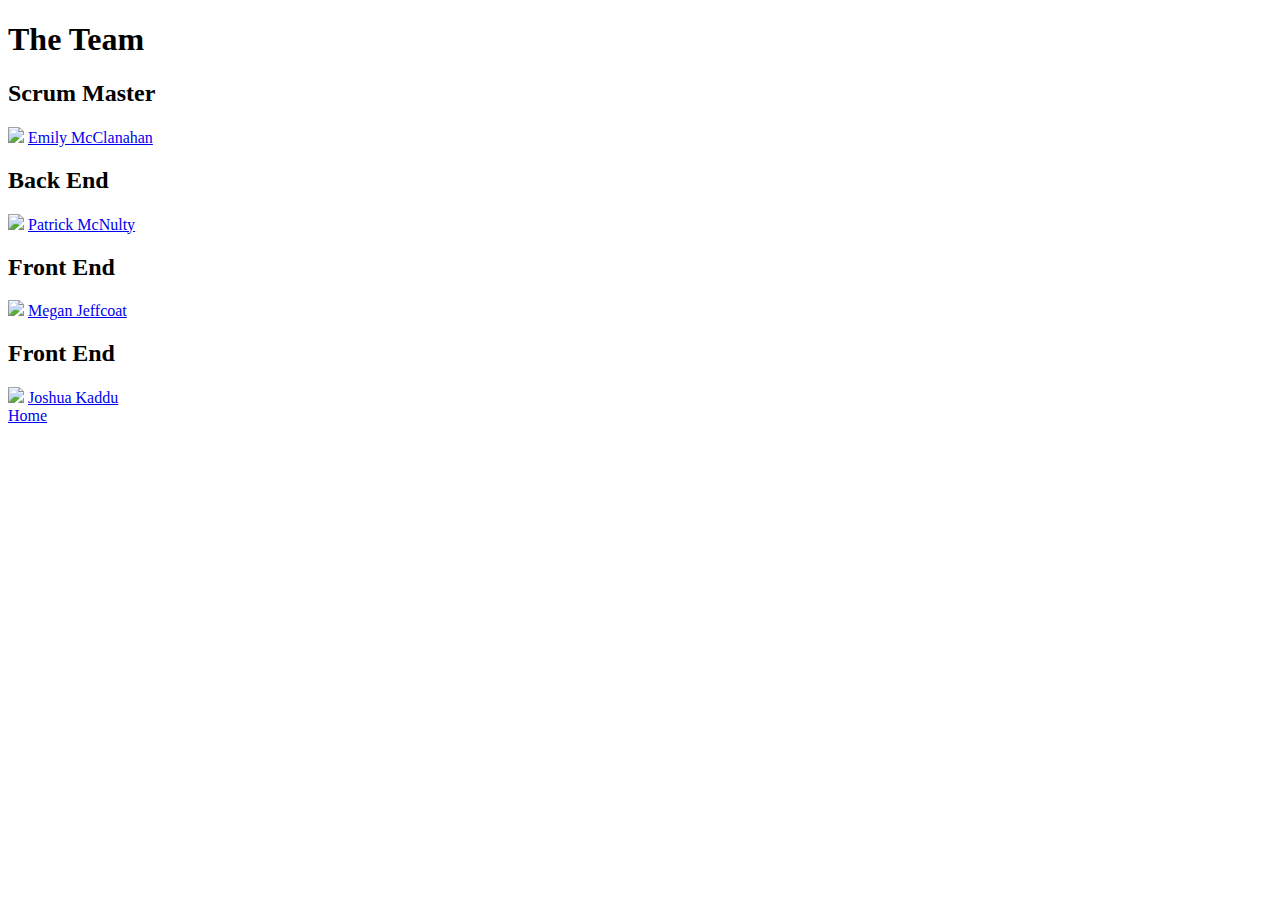
==== about.html @ 5f43421e "cleaned up css" ====
<!DOCTYPE html>

<html>
  <head>
    <title>OER for Teachers, The Team</title>
    <meta name="viewport" content="width=device-width, initial-scale=1.0" />
    <link rel="stylesheet" href="/CSS/index.css" />
  </head>
  <body>
    <div class="container2">
      <h1>The Team</h1>
      <section class="cont">
        <div class="team">
          <h2>Scrum Master</h2>
          <img
            src="http://www.personalbrandingblog.com/wp-content/uploads/2017/08/blank-profile-picture-973460_640-300x300.png"
          />
          <a href="#">Emily McClanahan</a>
        </div>
        <div class="team">
          <h2>Back End</h2>
          <img
            src="http://www.personalbrandingblog.com/wp-content/uploads/2017/08/blank-profile-picture-973460_640-300x300.png"
          />
          <a href="#">Patrick McNulty</a>
        </div>
        <div class="team">
          <h2>Front End</h2>
          <img
            src="http://www.personalbrandingblog.com/wp-content/uploads/2017/08/blank-profile-picture-973460_640-300x300.png"
          />
          <a href="#">Megan Jeffcoat</a>
        </div>
        <div class="team">
          <h2>Front End</h2>
          <img
            src="http://www.personalbrandingblog.com/wp-content/uploads/2017/08/blank-profile-picture-973460_640-300x300.png"
          />
          <a href="#">Joshua Kaddu</a>
        </div>
      </section>
      <footer>
        <nav>
          <a href="index.html">Home</a>
        </nav>
      </footer>
    </div>
  </body>
</html>
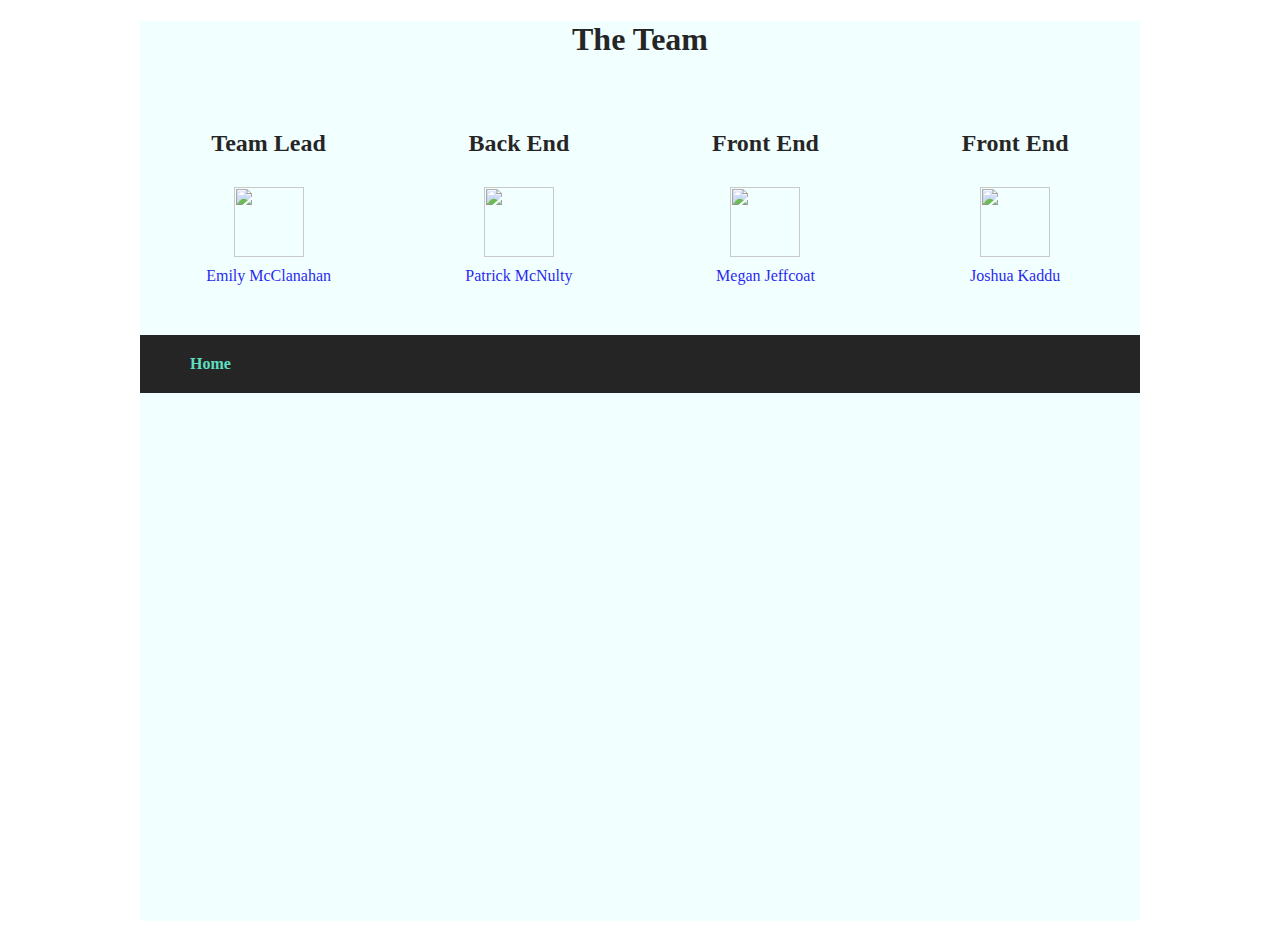
==== commit 6b17be95: "working on about page mobile format" ====
--- a/about.html
+++ b/about.html
@@ -4,14 +4,14 @@
   <head>
     <title>OER for Teachers, The Team</title>
     <meta name="viewport" content="width=device-width, initial-scale=1.0" />
-    <link rel="stylesheet" href="/CSS/index.css" />
+    <link rel="stylesheet" href="/index.css" />
   </head>
   <body>
-    <div class="container2">
+    <div class="contain">
       <h1>The Team</h1>
       <section class="cont">
         <div class="team">
-          <h2>Scrum Master</h2>
+          <h2>Team Lead</h2>
           <img
             src="http://www.personalbrandingblog.com/wp-content/uploads/2017/08/blank-profile-picture-973460_640-300x300.png"
           />
--- a/index.css
+++ b/index.css
@@ -0,0 +1,226 @@
+/* Styles */
+* {
+  box-sizing: border-box;
+}
+body {
+  height: 100%;
+  background: url(https://martijnscheijbeler.com/wp-content/uploads/2018/01/books.jpg);
+}
+/* Landing page */
+.container {
+  width: 1000px;
+  margin: 0 auto;
+  margin-top: 30px;
+  background: #f0ffff;
+  opacity: 0.85;
+}
+header {
+  width: 1000px;
+  height: 75px;
+  background: #f0ffff;
+  border-bottom: 1px solid black;
+  position: fixed;
+  top: 0;
+  z-index: 2;
+}
+.menu-button {
+  opacity: 0.99;
+  height: 70px;
+  margin-left: 0;
+  position: absolute;
+  cursor: pointer;
+}
+.menu {
+  background: black;
+  display: none;
+  position: fixed;
+  top: 75px;
+  width: 350px;
+  border: 1px solid black;
+  border-left: none;
+  border-bottom: none;
+  z-index: 2;
+}
+.menu a {
+  display: flex;
+  justify-content: center;
+  color: #f0ffff;
+  text-decoration: none;
+  font-size: 32px;
+  padding: 30px 0;
+  text-align: center;
+}
+.menu--open {
+  display: block;
+}
+.container h1 {
+  padding-top: 30px;
+  text-align: center;
+  font-family: "Source Sans Pro";
+  font-size: 60px;
+  margin-bottom: 0;
+}
+.logo {
+  width: 65%;
+  margin-left: 180px;
+}
+.content {
+  display: flex;
+  flex-direction: column;
+  padding: 20px;
+}
+.content h2 {
+  padding: 10px;
+  font-size: 40px;
+  text-align: center;
+  margin: 10px;
+}
+.content p {
+  text-align: center;
+  color: red;
+  border: 1px solid black;
+  padding: 10px;
+  width: 100%;
+  margin: 0;
+}
+.login {
+  text-align: center;
+  padding: 10px;
+}
+.login a {
+  color: #43d9b8;
+  background: black;
+  text-decoration: none;
+  border-radius: 10px;
+  padding: 10px;
+  margin: 0 auto;
+}
+.login a:hover {
+  background: #43d9b8;
+  color: black;
+  border-radius: 10px;
+  border: 1px solid black;
+}
+.who {
+  background: white;
+}
+.who p {
+  background: white;
+  text-align: center;
+  padding: 10px;
+}
+footer {
+  background: black;
+  padding: 20px;
+  margin-top: 30px;
+  display: flex;
+}
+footer p {
+  text-align: center;
+  color: #f0ffff;
+}
+
+/* About page */
+.contain {
+  width: 1000px;
+  height: 100vh;
+  margin: 0 auto;
+  background: #f0ffff;
+  opacity: 0.85;
+}
+.contain h1 {
+  text-align: center;
+}
+.cont {
+  display: flex;
+}
+.team {
+  display: flex;
+  text-align: center;
+  flex-direction: column;
+  margin: 20px auto;
+}
+.team h2 {
+  padding: 10px;
+}
+.team img {
+  margin: 0 auto;
+  width: 70px;
+  height: 70px;
+}
+.team a {
+  margin-top: 10px;
+  text-decoration: none;
+}
+.contain footer nav a {
+  padding: 10px;
+  margin: 0 20px;
+  font-weight: bold;
+  color: #43d9b8;
+  text-decoration: none;
+}
+
+/* media query */
+@media (max-width: 748px) {
+  /* Landing Page */
+  .container {
+    width: 100%;
+    height: 100vh;
+    margin: 0 auto;
+  }
+  header {
+    width: 96%;
+    color: black;
+  }
+  header nav {
+    color: #43d9b8;
+    text-decoration: none;
+    position: fixed;
+    top: 0;
+    width: 100%;
+  }
+  .logo {
+    margin-left: 70px;
+  }
+  .content {
+    padding: 10px;
+  }
+  .content p {
+    padding: 10px;
+  }
+  .login {
+    margin: 10px;
+  }
+  .content a {
+    border: 1px solid black;
+  }
+  footer {
+    display: flex;
+    justify-content: space-around;
+    padding: 10px;
+    margin-top: 30px;
+  }
+
+  /* About page */
+  .cont {
+    display: flex;
+    align-items: center;
+  }
+  .contain {
+    width: 100%;
+    margin: 0 auto;
+  }
+  .contain h1 {
+    padding-top: 20px;
+  }
+  .contain footer {
+    background: black;
+    display: flex;
+  }
+  .contain footer a {
+    padding: 10px;
+    margin: 0 20px;
+    color: #43d9b8;
+    text-decoration: none;
+  }
+}
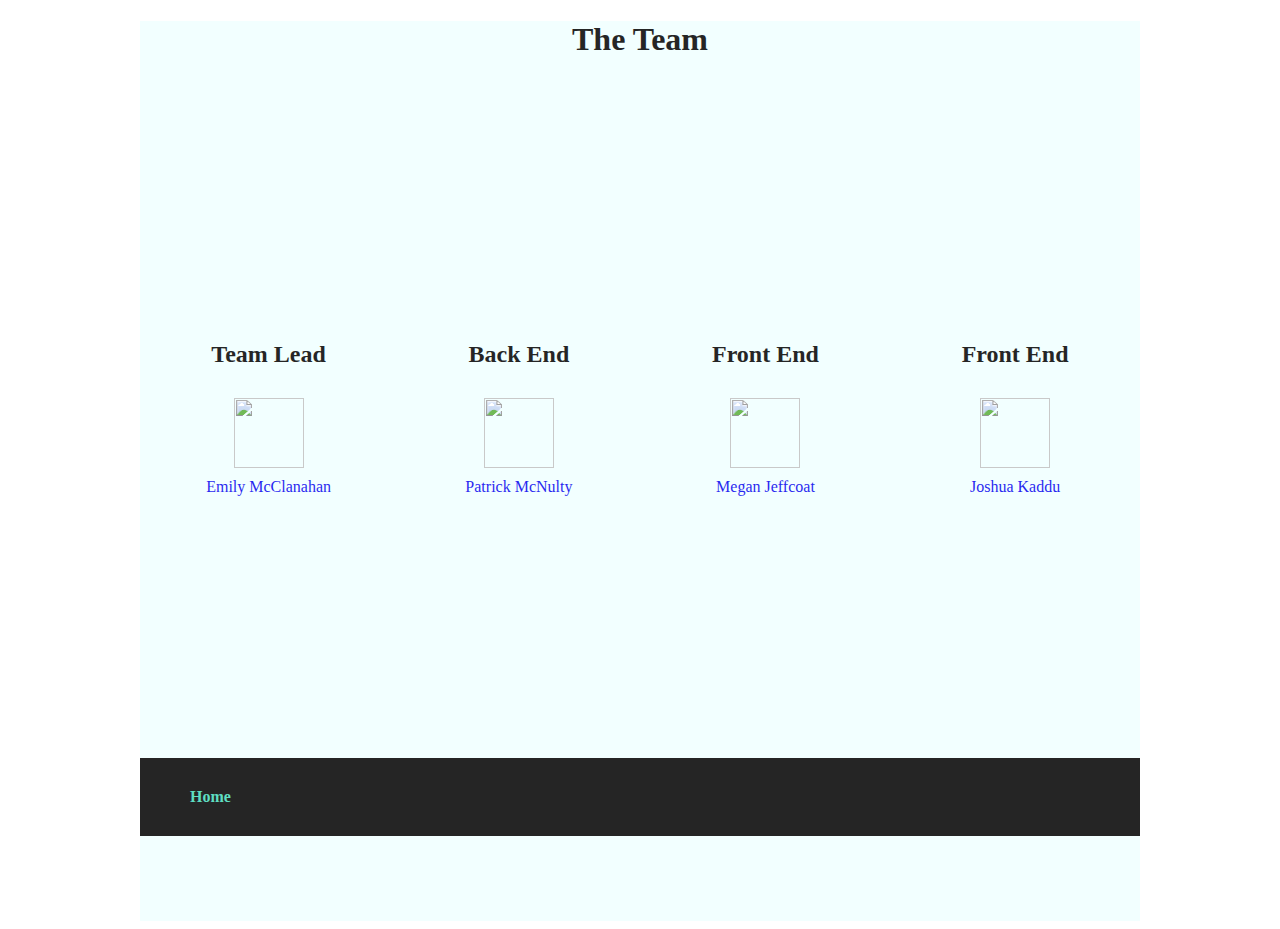
==== commit 25aa9295: "about page needs more work" ====
--- a/about.html
+++ b/about.html
@@ -40,9 +40,7 @@
         </div>
       </section>
       <footer>
-        <nav>
-          <a href="index.html">Home</a>
-        </nav>
+        <a href="index.html">Home</a>
       </footer>
     </div>
   </body>
--- a/index.css
+++ b/index.css
@@ -133,6 +133,8 @@
 }
 .cont {
   display: flex;
+  align-items: center;
+  height: 72vh;
 }
 .team {
   display: flex;
@@ -152,7 +154,7 @@
   margin-top: 10px;
   text-decoration: none;
 }
-.contain footer nav a {
+.contain footer a {
   padding: 10px;
   margin: 0 20px;
   font-weight: bold;
@@ -202,10 +204,6 @@
   }
 
   /* About page */
-  .cont {
-    display: flex;
-    align-items: center;
-  }
   .contain {
     width: 100%;
     margin: 0 auto;
@@ -220,6 +218,7 @@
   .contain footer a {
     padding: 10px;
     margin: 0 20px;
+    font-weight: bold;
     color: #43d9b8;
     text-decoration: none;
   }
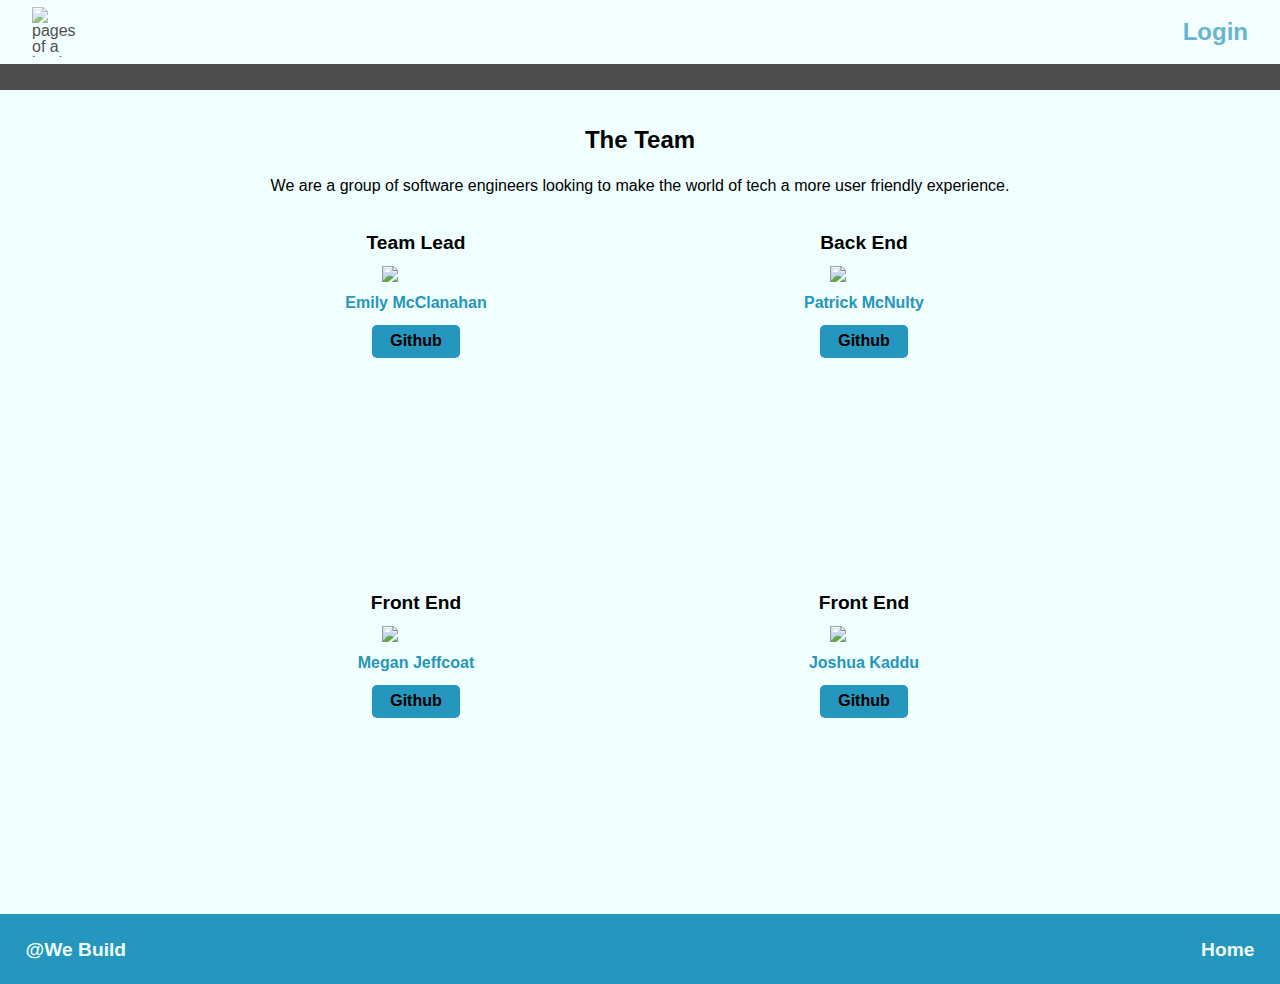
==== commit 7b166992: "added we build to about footer" ====
--- a/about.html
+++ b/about.html
@@ -4,44 +4,61 @@
   <head>
     <title>OER for Teachers, The Team</title>
     <meta name="viewport" content="width=device-width, initial-scale=1.0" />
+    <link
+      rel="shortcut icon"
+      type="image/png"
+      href="/images/Black logo - no background.png"
+    />
     <link rel="stylesheet" href="/index.css" />
   </head>
   <body>
-    <div class="contain">
-      <h1>The Team</h1>
-      <section class="cont">
+    <header class="about-header">
+      <nav>
+        <img
+          src="/images/Black logo - no background.png"
+          alt="pages of a book"
+        />
+        <a href="https://determined-leakey-71b016.netlify.com/">Login</a>
+      </nav>
+    </header>
+
+    <section class="about">
+      <h2>The Team</h2>
+      <p>
+        We are a group of software engineers looking to make the world of tech a
+        more user friendly experience.
+      </p>
+      <div class="contain">
         <div class="team">
           <h2>Team Lead</h2>
-          <img
-            src="http://www.personalbrandingblog.com/wp-content/uploads/2017/08/blank-profile-picture-973460_640-300x300.png"
-          />
-          <a href="#">Emily McClanahan</a>
+          <img src="/images/profilePic.png" />
+          <h3>Emily McClanahan</h3>
+          <a href="https://github.com/VivaCode" target="_blank">Github</a>
         </div>
         <div class="team">
           <h2>Back End</h2>
-          <img
-            src="http://www.personalbrandingblog.com/wp-content/uploads/2017/08/blank-profile-picture-973460_640-300x300.png"
-          />
-          <a href="#">Patrick McNulty</a>
+          <img src="/images/profilePic.png" />
+          <h3>Patrick McNulty</h3>
+          <a href="https://github.com/McNultyPT" target="_blank">Github</a>
         </div>
         <div class="team">
           <h2>Front End</h2>
-          <img
-            src="http://www.personalbrandingblog.com/wp-content/uploads/2017/08/blank-profile-picture-973460_640-300x300.png"
-          />
-          <a href="#">Megan Jeffcoat</a>
+          <img src="/images/profilePic.png" />
+          <h3>Megan Jeffcoat</h3>
+          <a href="https://github.com/meganjeffcoat" target="_blank">Github</a>
         </div>
         <div class="team">
           <h2>Front End</h2>
-          <img
-            src="http://www.personalbrandingblog.com/wp-content/uploads/2017/08/blank-profile-picture-973460_640-300x300.png"
-          />
-          <a href="#">Joshua Kaddu</a>
+          <img src="/images/profilePic.png" />
+          <h3>Joshua Kaddu</h3>
+          <a href="https://github.com/jkaddu" target="_blank">Github</a>
         </div>
-      </section>
-      <footer>
-        <a href="index.html">Home</a>
-      </footer>
-    </div>
+      </div>
+    </section>
+
+    <footer>
+      <p>@We Build</p>
+      <a href="index.html">Home</a>
+    </footer>
   </body>
 </html>
--- a/index.css
+++ b/index.css
@@ -1,225 +1,461 @@
 /* Styles */
+/* http://meyerweb.com/eric/tools/css/reset/ 
+   v2.0 | 20110126
+   License: none (public domain)
+*/
+
+html,
+body,
+div,
+span,
+applet,
+object,
+iframe,
+h1,
+h2,
+h3,
+h4,
+h5,
+h6,
+p,
+blockquote,
+pre,
+a,
+abbr,
+acronym,
+address,
+big,
+cite,
+code,
+del,
+dfn,
+em,
+img,
+ins,
+kbd,
+q,
+s,
+samp,
+small,
+strike,
+strong,
+sub,
+sup,
+tt,
+var,
+b,
+u,
+i,
+center,
+dl,
+dt,
+dd,
+ol,
+ul,
+li,
+fieldset,
+form,
+label,
+legend,
+table,
+caption,
+tbody,
+tfoot,
+thead,
+tr,
+th,
+td,
+article,
+aside,
+canvas,
+details,
+embed,
+figure,
+figcaption,
+footer,
+header,
+hgroup,
+menu,
+nav,
+output,
+ruby,
+section,
+summary,
+time,
+mark,
+audio,
+video {
+  margin: 0;
+  padding: 0;
+  border: 0;
+  font-size: 100%;
+  font: inherit;
+  vertical-align: baseline;
+}
+/* HTML5 display-role reset for older browsers */
+article,
+aside,
+details,
+figcaption,
+figure,
+footer,
+header,
+hgroup,
+menu,
+nav,
+section {
+  display: block;
+}
+body {
+  line-height: 1;
+}
+ol,
+ul {
+  list-style: none;
+}
+blockquote,
+q {
+  quotes: none;
+}
+blockquote:before,
+blockquote:after,
+q:before,
+q:after {
+  content: "";
+  content: none;
+}
+table {
+  border-collapse: collapse;
+  border-spacing: 0;
+}
+
 * {
   box-sizing: border-box;
 }
 body {
-  height: 100%;
-  background: url(https://martijnscheijbeler.com/wp-content/uploads/2018/01/books.jpg);
-}
+  background: url(/images/booksReader.jpg);
+  background-size: cover;
+  /* Hides scrollbar */
+  -ms-overflow-style: none; /* IE and Edge */
+  scrollbar-width: none; /* Firefox */
+  font-family: "Oswald", sans-serif;
+}
+/* Hides scrollbar for Chrome/Safari/Edge */
+body::-webkit-scrollbar {
+  display: none;
+}
+
 /* Landing page */
+
 .container {
-  width: 1000px;
   margin: 0 auto;
-  margin-top: 30px;
+}
+header {
+  height: 100vh;
   background: #f0ffff;
-  opacity: 0.85;
-}
-header {
-  width: 1000px;
-  height: 75px;
+  opacity: 0.7;
+}
+header nav {
+  display: flex;
+  justify-content: space-between;
+  align-items: center;
+  width: 100%;
+  height: 4rem;
+  padding: 0 2rem;
+  position: fixed;
+  z-index: 1;
+  background-color: #f0ffff;
+}
+header nav img {
+  border: red;
+  height: 50px;
+  width: 50px;
+}
+header nav a {
+  color: #2596be;
+  text-decoration: none;
+  font-size: 1.5rem;
+  padding: 1.5% 0;
+  font-weight: bold;
+}
+header div {
+  padding-top: 5%;
+}
+header div h1 {
+  font-size: 3rem;
+  font-weight: bold;
+  line-height: 1.1;
+  padding-top: 8%;
+  padding-left: 2%;
+}
+header div p {
+  font-size: 1.5rem;
+  padding-top: 1%;
+  padding-left: 2%;
+}
+.ctaBtn {
+  color: #f0ffff;
+  background: #2596be;
+  border-radius: 5px;
+  font-size: 1rem;
+  font-weight: bold;
+  margin-left: 2%;
+  margin-top: 2%;
+  padding: 1% 3%;
+  opacity: 1;
+}
+
+/* Top Section */
+
+.top-section {
   background: #f0ffff;
-  border-bottom: 1px solid black;
-  position: fixed;
-  top: 0;
-  z-index: 2;
-}
-.menu-button {
-  opacity: 0.99;
-  height: 70px;
-  margin-left: 0;
-  position: absolute;
-  cursor: pointer;
-}
-.menu {
-  background: black;
-  display: none;
-  position: fixed;
-  top: 75px;
-  width: 350px;
-  border: 1px solid black;
-  border-left: none;
-  border-bottom: none;
-  z-index: 2;
-}
-.menu a {
-  display: flex;
+  height: 100vh;
+}
+.content {
+  display: flex;
+  align-items: center;
+  padding: 3%;
+}
+.libImg {
+  width: 40%;
+  height: 60vh;
+}
+.content div {
+  padding: 10%;
+}
+.content div h2 {
+  font-size: 2.5rem;
+  font-weight: bold;
+  line-height: 1.1;
+  margin-bottom: 2%;
+}
+.content p {
+  font-size: 1.4rem;
+  line-height: 1.5;
+}
+.ctaBtn2 {
+  color: #f0ffff;
+  background: #2596be;
+  border-radius: 5px;
+  font-size: 1rem;
+  font-weight: bold;
+  padding: 1% 3%;
+  margin-top: 2%;
+}
+.ctaBtn2 a {
+  color: #f0ffff;
+  text-decoration: none;
+}
+
+/* Mid Section */
+
+.mid-section {
+  background-color: #2596be;
+  height: 100vh;
+}
+.content2 {
+  display: flex;
+  align-items: center;
+  padding: 3%;
+  padding-right: 10%;
+}
+.libImg2 {
+  width: 40%;
+  height: 60vh;
+}
+.content2 div {
+  padding: 15%;
+}
+.content2 div h2 {
+  font-size: 2.5rem;
+  font-weight: bold;
+  line-height: 1.1;
+  margin-bottom: 2%;
+}
+.content2 p {
+  font-size: 1.4rem;
+  line-height: 1.5;
+}
+.ctaBtn3 {
+  color: #f0ffff;
+  background: #2596be;
+  border-radius: 5px;
+  font-size: 1rem;
+  font-weight: bold;
+  margin-top: 4%;
+}
+
+/* Bottom Section */
+
+.bottom-section {
+  background-color: #f0ffff;
+  height: 90vh;
+}
+.content3 {
+  display: flex;
+  align-items: center;
+  padding: 3%;
+}
+.libImg {
+  width: 40%;
+  height: 60vh;
+}
+.content3 div {
+  padding: 10%;
+}
+.content3 div h2 {
+  font-size: 2.5rem;
+  font-weight: bold;
+  line-height: 1.1;
+  margin-bottom: 2%;
+}
+.content3 p {
+  font-size: 1.4rem;
+  line-height: 1.5;
+}
+.ctaBtn3 {
+  color: #f0ffff;
+  background: #2596be;
+  border-radius: 5px;
+  font-size: 1rem;
+  font-weight: bold;
+  padding: 1% 3%;
+  margin-top: 2%;
+}
+.ctaBtn3 a {
+  color: #f0ffff;
+  text-decoration: none;
+}
+
+footer {
+  background: #2596be;
+  padding: 2%;
+  display: flex;
+  justify-content: space-between;
+  font-size: 1.2rem;
+}
+footer p {
+  font-weight: bold;
+  color: #f0ffff;
+}
+footer a {
+  text-decoration: none;
+  color: #f0ffff;
+  font-weight: bold;
+}
+
+/* About page */
+
+.about-header {
+  height: 10vh;
+  background-color: black;
+}
+.about {
+  background-color: #f0ffff;
+  text-align: center;
+}
+.about h2 {
+  font-size: 1.5rem;
+  font-weight: bold;
+  padding-top: 3%;
+}
+.about p {
+  padding-top: 2%;
+}
+.contain {
+  display: flex;
+  flex-wrap: wrap;
   justify-content: center;
-  color: #f0ffff;
-  text-decoration: none;
-  font-size: 32px;
-  padding: 30px 0;
-  text-align: center;
-}
-.menu--open {
-  display: block;
-}
-.container h1 {
-  padding-top: 30px;
-  text-align: center;
-  font-family: "Source Sans Pro";
-  font-size: 60px;
-  margin-bottom: 0;
-}
-.logo {
-  width: 65%;
-  margin-left: 180px;
-}
-.content {
+  height: 80vh;
+  width: 100%;
+  background: #f0ffff;
+}
+.team {
   display: flex;
   flex-direction: column;
-  padding: 20px;
-}
-.content h2 {
-  padding: 10px;
-  font-size: 40px;
-  text-align: center;
-  margin: 10px;
-}
-.content p {
-  text-align: center;
-  color: red;
-  border: 1px solid black;
-  padding: 10px;
-  width: 100%;
-  margin: 0;
-}
-.login {
-  text-align: center;
-  padding: 10px;
-}
-.login a {
-  color: #43d9b8;
-  background: black;
-  text-decoration: none;
-  border-radius: 10px;
-  padding: 10px;
-  margin: 0 auto;
-}
-.login a:hover {
-  background: #43d9b8;
+  align-items: center;
+  padding-top: 2%;
+  width: 35%;
+}
+.team h2 {
+  font-size: 1.2rem;
+  font-weight: bold;
+}
+.team img {
+  margin-top: 3%;
+  width: 15%;
+}
+.team h3 {
+  margin-top: 3%;
+  font-weight: bold;
+  color: #2596be;
+}
+.team a {
+  margin: 3% auto;
+  padding: 2% 4%;
   color: black;
-  border-radius: 10px;
-  border: 1px solid black;
-}
-.who {
-  background: white;
-}
-.who p {
-  background: white;
-  text-align: center;
-  padding: 10px;
-}
-footer {
-  background: black;
-  padding: 20px;
-  margin-top: 30px;
-  display: flex;
-}
-footer p {
-  text-align: center;
-  color: #f0ffff;
-}
-
-/* About page */
-.contain {
-  width: 1000px;
-  height: 100vh;
-  margin: 0 auto;
-  background: #f0ffff;
-  opacity: 0.85;
-}
-.contain h1 {
-  text-align: center;
-}
-.cont {
-  display: flex;
-  align-items: center;
-  height: 72vh;
-}
-.team {
-  display: flex;
-  text-align: center;
-  flex-direction: column;
-  margin: 20px auto;
-}
-.team h2 {
-  padding: 10px;
-}
-.team img {
-  margin: 0 auto;
-  width: 70px;
-  height: 70px;
-}
-.team a {
-  margin-top: 10px;
-  text-decoration: none;
+  background-color: #2596be;
+  border-radius: 5px;
+  text-decoration: none;
+  font-weight: bold;
+}
+.team a:hover {
+  color: #2596be;
+  background-color: black;
 }
 .contain footer a {
-  padding: 10px;
-  margin: 0 20px;
-  font-weight: bold;
-  color: #43d9b8;
+  font-weight: bold;
+  color: #f0ffff;
   text-decoration: none;
 }
 
 /* media query */
-@media (max-width: 748px) {
+
+@media (max-width: 500px) {
   /* Landing Page */
+
   .container {
     width: 100%;
-    height: 100vh;
     margin: 0 auto;
   }
   header {
-    width: 96%;
-    color: black;
-  }
-  header nav {
-    color: #43d9b8;
-    text-decoration: none;
-    position: fixed;
-    top: 0;
     width: 100%;
   }
-  .logo {
-    margin-left: 70px;
+  header div p {
+    margin-top: 3%;
+  }
+  .ctaBtn {
+    margin-top: 5%;
   }
   .content {
-    padding: 10px;
-  }
-  .content p {
-    padding: 10px;
-  }
-  .login {
-    margin: 10px;
-  }
-  .content a {
-    border: 1px solid black;
+    display: flex;
+    flex-direction: column-reverse;
+    padding: 1% 5%;
+    height: 100%;
+  }
+  .content2 {
+    display: flex;
+    flex-direction: column;
+    height: 100%;
   }
   footer {
     display: flex;
-    justify-content: space-around;
-    padding: 10px;
-    margin-top: 30px;
+    justify-content: space-between;
   }
 
   /* About page */
+
   .contain {
-    width: 100%;
-    margin: 0 auto;
-  }
-  .contain h1 {
-    padding-top: 20px;
-  }
-  .contain footer {
-    background: black;
     display: flex;
+    flex-wrap: wrap;
+    padding-top: 15%;
+  }
+  .team {
+    width: 45%;
+    height: 45%;
   }
   .contain footer a {
     padding: 10px;
-    margin: 0 20px;
     font-weight: bold;
-    color: #43d9b8;
-    text-decoration: none;
-  }
-}
+  }
+}
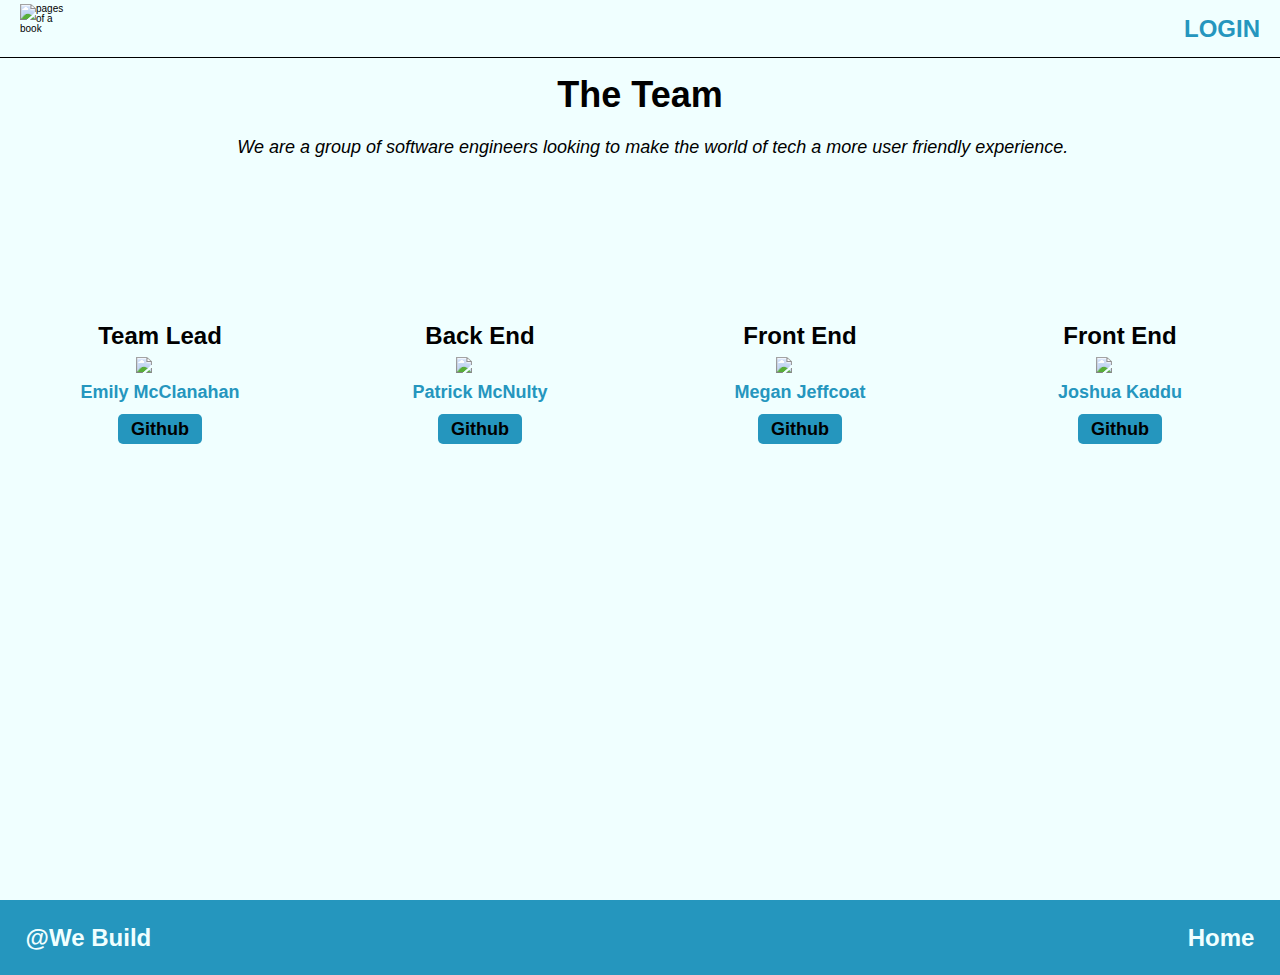
==== commit 5e69c4de: "reformatted view as well as media queries" ====
--- a/about.html
+++ b/about.html
@@ -11,54 +11,59 @@
     />
     <link rel="stylesheet" href="/index.css" />
   </head>
+
   <body>
-    <header class="about-header">
-      <nav>
-        <img
-          src="/images/Black logo - no background.png"
-          alt="pages of a book"
-        />
-        <a href="https://determined-leakey-71b016.netlify.com/">Login</a>
-      </nav>
-    </header>
+    <div class="container">
+      <header>
+        <nav>
+          <img
+            src="/images/Black logo - no background.png"
+            alt="pages of a book"
+          />
+          <a href="https://determined-leakey-71b016.netlify.com/">Login</a>
+        </nav>
 
-    <section class="about">
-      <h2>The Team</h2>
-      <p>
-        We are a group of software engineers looking to make the world of tech a
-        more user friendly experience.
-      </p>
-      <div class="contain">
-        <div class="team">
-          <h2>Team Lead</h2>
-          <img src="/images/profilePic.png" />
-          <h3>Emily McClanahan</h3>
-          <a href="https://github.com/VivaCode" target="_blank">Github</a>
-        </div>
-        <div class="team">
-          <h2>Back End</h2>
-          <img src="/images/profilePic.png" />
-          <h3>Patrick McNulty</h3>
-          <a href="https://github.com/McNultyPT" target="_blank">Github</a>
-        </div>
-        <div class="team">
-          <h2>Front End</h2>
-          <img src="/images/profilePic.png" />
-          <h3>Megan Jeffcoat</h3>
-          <a href="https://github.com/meganjeffcoat" target="_blank">Github</a>
-        </div>
-        <div class="team">
-          <h2>Front End</h2>
-          <img src="/images/profilePic.png" />
-          <h3>Joshua Kaddu</h3>
-          <a href="https://github.com/jkaddu" target="_blank">Github</a>
-        </div>
-      </div>
-    </section>
+        <div class="about">
+          <h2>The Team</h2>
+          <p>
+            We are a group of software engineers looking to make the world of
+            tech a more user friendly experience.
+          </p>
+          <div class="contain">
+            <div class="team">
+              <h2>Team Lead</h2>
+              <img src="/images/profilePic.png" />
+              <h3>Emily McClanahan</h3>
+              <a href="https://github.com/VivaCode" target="_blank">Github</a>
+            </div>
+            <div class="team">
+              <h2>Back End</h2>
+              <img src="/images/profilePic.png" />
+              <h3>Patrick McNulty</h3>
+              <a href="https://github.com/McNultyPT" target="_blank">Github</a>
+            </div>
+            <div class="team">
+              <h2>Front End</h2>
+              <img src="/images/profilePic.png" />
+              <h3>Megan Jeffcoat</h3>
+              <a href="https://github.com/meganjeffcoat" target="_blank"
+                >Github</a
+              >
+            </div>
+            <div class="team">
+              <h2>Front End</h2>
+              <img src="/images/profilePic.png" />
+              <h3>Joshua Kaddu</h3>
+              <a href="https://github.com/jkaddu" target="_blank">Github</a>
+            </div>
+          </div>
+        </di>
+      </header>
 
-    <footer>
-      <p>@We Build</p>
-      <a href="index.html">Home</a>
-    </footer>
+      <footer>
+        <p>@We Build</p>
+        <a href="index.html">Home</a>
+      </footer>
+    </div>
   </body>
 </html>
--- a/index.css
+++ b/index.css
@@ -132,6 +132,11 @@
 * {
   box-sizing: border-box;
 }
+
+html {
+  font-size: 62.5%;
+}
+
 body {
   background: url(/images/booksReader.jpg);
   background-size: cover;
@@ -145,194 +150,210 @@
   display: none;
 }
 
-/* Landing page */
+/* Header */
 
 .container {
   margin: 0 auto;
 }
+
 header {
   height: 100vh;
-  background: #f0ffff;
-  opacity: 0.7;
-}
+  background-image: linear-gradient(
+      to right bottom,
+      rgba(255, 255, 255, 0.802),
+      rgba(205, 205, 205, 0.8)
+    ),
+    url("./images/booksReader.jpg");
+  background-size: cover;
+}
+
 header nav {
   display: flex;
   justify-content: space-between;
   align-items: center;
   width: 100%;
-  height: 4rem;
+  height: 5.8rem;
   padding: 0 2rem;
   position: fixed;
   z-index: 1;
   background-color: #f0ffff;
-}
+  border-bottom: 1px solid black;
+}
+
 header nav img {
-  border: red;
-  height: 50px;
-  width: 50px;
-}
+  height: 5rem;
+  width: 5rem;
+}
+
 header nav a {
   color: #2596be;
   text-decoration: none;
-  font-size: 1.5rem;
-  padding: 1.5% 0;
-  font-weight: bold;
-}
+  font-size: 2.4rem;
+  padding: 1.5rem 0;
+  font-weight: bold;
+  text-transform: uppercase;
+}
+
 header div {
-  padding-top: 5%;
-}
+  padding-top: 5rem;
+}
+
 header div h1 {
-  font-size: 3rem;
+  font-size: 4.8rem;
   font-weight: bold;
   line-height: 1.1;
-  padding-top: 8%;
-  padding-left: 2%;
-}
+  padding-top: 10%;
+  padding-left: 2rem;
+}
+
 header div p {
-  font-size: 1.5rem;
+  font-size: 1.8rem;
   padding-top: 1%;
   padding-left: 2%;
 }
+
 .ctaBtn {
-  color: #f0ffff;
-  background: #2596be;
   border-radius: 5px;
-  font-size: 1rem;
+  font-size: 2.4rem;
   font-weight: bold;
   margin-left: 2%;
   margin-top: 2%;
   padding: 1% 3%;
-  opacity: 1;
-}
-
-/* Top Section */
+  cursor: pointer;
+  background: #2596be;
+  color: #f0ffff;
+}
+
+.ctaBtn2 {
+  border-radius: 5px;
+  font-size: 2rem;
+  font-weight: bold;
+  padding: 1% 3%;
+  margin-top: 2%;
+  background: #2596be;
+  color: #f0ffff;
+  border: none;
+  cursor: pointer;
+}
+.ctaBtn2 a {
+  color: #f0ffff;
+  text-decoration: none;
+}
+
+.btn-mid {
+  background-color: #f0ffff;
+}
+
+.btn-mid a {
+  color: #2596be;
+}
+/* SECTION TOP */
 
 .top-section {
   background: #f0ffff;
   height: 100vh;
 }
+
 .content {
   display: flex;
   align-items: center;
+  justify-content: center;
   padding: 3%;
-}
+  padding-top: 10%;
+}
+
 .libImg {
   width: 40%;
-  height: 60vh;
+  height: 50%h;
 }
 .content div {
-  padding: 10%;
+  padding: 7% 0 0 12%;
 }
 .content div h2 {
-  font-size: 2.5rem;
-  font-weight: bold;
-  line-height: 1.1;
+  font-size: 3.6rem;
+  font-weight: bold;
+  line-height: 1.2;
   margin-bottom: 2%;
 }
 .content p {
-  font-size: 1.4rem;
+  font-size: 1.8rem;
   line-height: 1.5;
 }
-.ctaBtn2 {
-  color: #f0ffff;
-  background: #2596be;
-  border-radius: 5px;
-  font-size: 1rem;
-  font-weight: bold;
-  padding: 1% 3%;
-  margin-top: 2%;
-}
-.ctaBtn2 a {
-  color: #f0ffff;
-  text-decoration: none;
-}
-
-/* Mid Section */
+
+.hidden-section {
+  opacity: 0;
+  transform: translateY(8rem);
+}
+
+/* SECTION MID */
 
 .mid-section {
   background-color: #2596be;
   height: 100vh;
 }
+
 .content2 {
   display: flex;
   align-items: center;
-  padding: 3%;
-  padding-right: 10%;
-}
+  padding: 7% 10% 0 0;
+}
+
 .libImg2 {
   width: 40%;
-  height: 60vh;
-}
+  height: 50vh;
+}
+
 .content2 div {
   padding: 15%;
 }
 .content2 div h2 {
-  font-size: 2.5rem;
-  font-weight: bold;
-  line-height: 1.1;
+  font-size: 3.6rem;
+  font-weight: bold;
+  line-height: 1.2;
   margin-bottom: 2%;
 }
 .content2 p {
-  font-size: 1.4rem;
+  font-size: 1.8rem;
   line-height: 1.5;
 }
-.ctaBtn3 {
-  color: #f0ffff;
-  background: #2596be;
-  border-radius: 5px;
-  font-size: 1rem;
-  font-weight: bold;
-  margin-top: 4%;
-}
-
-/* Bottom Section */
+
+/* SECTION BOTTOM */
 
 .bottom-section {
   background-color: #f0ffff;
-  height: 90vh;
+  height: 100vh;
 }
 .content3 {
   display: flex;
   align-items: center;
-  padding: 3%;
+  padding: 7% 0 0 7%;
 }
 .libImg {
   width: 40%;
-  height: 60vh;
+  height: 70vh;
 }
 .content3 div {
   padding: 10%;
 }
 .content3 div h2 {
-  font-size: 2.5rem;
-  font-weight: bold;
-  line-height: 1.1;
+  font-size: 3.6rem;
+  font-weight: bold;
+  line-height: 1.2;
   margin-bottom: 2%;
 }
 .content3 p {
-  font-size: 1.4rem;
+  font-size: 1.8rem;
   line-height: 1.5;
 }
-.ctaBtn3 {
-  color: #f0ffff;
-  background: #2596be;
-  border-radius: 5px;
-  font-size: 1rem;
-  font-weight: bold;
-  padding: 1% 3%;
-  margin-top: 2%;
-}
-.ctaBtn3 a {
-  color: #f0ffff;
-  text-decoration: none;
-}
+
+/* FOOTER */
 
 footer {
   background: #2596be;
   padding: 2%;
   display: flex;
   justify-content: space-between;
-  font-size: 1.2rem;
+  font-size: 2.4rem;
 }
 footer p {
   font-weight: bold;
@@ -344,7 +365,7 @@
   font-weight: bold;
 }
 
-/* About page */
+/* ABOUT PAGE */
 
 .about-header {
   height: 10vh;
@@ -353,19 +374,21 @@
 .about {
   background-color: #f0ffff;
   text-align: center;
+  padding-top: 5%;
 }
 .about h2 {
-  font-size: 1.5rem;
-  font-weight: bold;
-  padding-top: 3%;
+  font-size: 3.6rem;
+  font-weight: bold;
+  padding-top: 1%;
 }
 .about p {
   padding-top: 2%;
+  font-style: italic;
 }
 .contain {
   display: flex;
-  flex-wrap: wrap;
   justify-content: center;
+  margin: 5% 0;
   height: 80vh;
   width: 100%;
   background: #f0ffff;
@@ -374,11 +397,10 @@
   display: flex;
   flex-direction: column;
   align-items: center;
-  padding-top: 2%;
-  width: 35%;
+  width: 30%;
 }
 .team h2 {
-  font-size: 1.2rem;
+  font-size: 2.4rem;
   font-weight: bold;
 }
 .team img {
@@ -386,12 +408,14 @@
   width: 15%;
 }
 .team h3 {
+  font-size: 1.8rem;
   margin-top: 3%;
   font-weight: bold;
   color: #2596be;
 }
 .team a {
-  margin: 3% auto;
+  font-size: 1.8rem;
+  margin: 4% auto;
   padding: 2% 4%;
   color: black;
   background-color: #2596be;
@@ -411,49 +435,89 @@
 
 /* media query */
 
-@media (max-width: 500px) {
+@media (max-width: 32em) {
   /* Landing Page */
-
-  .container {
-    width: 100%;
-    margin: 0 auto;
-  }
+  html {
+    font-size: 50%;
+  }
+
+  .mobile-view {
+    text-align: center;
+    padding: 40% 0 0 0;
+  }
+
   header {
     width: 100%;
   }
+
   header div p {
     margin-top: 3%;
   }
+
   .ctaBtn {
     margin-top: 5%;
   }
+
+  .top-section {
+    height: 110vh;
+    padding-top: 5%;
+  }
+
   .content {
     display: flex;
     flex-direction: column-reverse;
-    padding: 1% 5%;
-    height: 100%;
-  }
+    text-align: center;
+    padding: 15% 5% 1% 5%;
+  }
+
+  .libImg {
+    margin-top: 10%;
+    height: 40%;
+    width: 50%;
+  }
+
   .content2 {
     display: flex;
     flex-direction: column;
-    height: 100%;
-  }
+    justify-content: center;
+    text-align: center;
+  }
+
+  .libImg2 {
+    height: 40%;
+    width: 50%;
+  }
+
+  .content3 {
+    display: flex;
+    flex-direction: column;
+    text-align: center;
+  }
+
   footer {
     display: flex;
     justify-content: space-between;
+    padding-top: 2%;
   }
 
   /* About page */
+
+  .about {
+    padding-top: 15%;
+  }
 
   .contain {
     display: flex;
     flex-wrap: wrap;
-    padding-top: 15%;
-  }
+    gap: 1rem;
+    row-gap: 2rem;
+  }
+
   .team {
-    width: 45%;
-    height: 45%;
-  }
+    height: 35%;
+    width: 35%;
+  }
+
   .contain footer a {
     padding: 10px;
     font-weight: bold;
